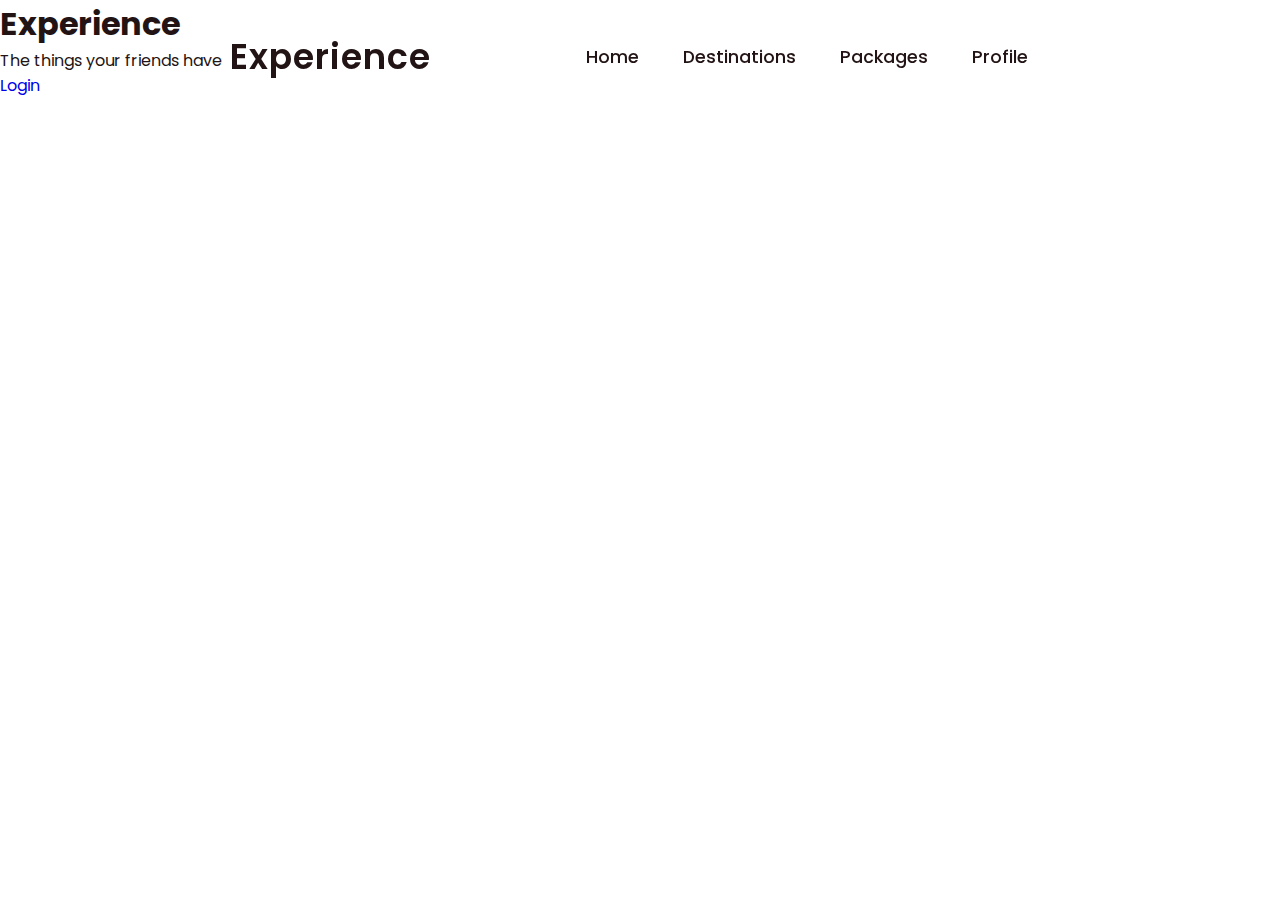
==== index.html @ 521d7d6a "Add files via upload" ====
<!DOCTYPE html>
<html lang="en" dir="ltr">
  <head>
    <meta charset="utf-8">
    <meta name="viewport" content="width=device-width, intitial-scale=1">
    <title>Experience</title>
    <link rel="stylesheet" href="css/style.css"/>

    <link rel="stylesheet"
  href="https://unpkg.com/boxicons@latest/css/boxicons.min.css">

  <link rel="preconnect" href="https://fonts.googleapis.com">
  <link rel="preconnect" href="https://fonts.gstatic.com" crossorigin>
  <link href="https://fonts.googleapis.com/css2?family=Paytone+One&family=
  Poppins:wght@100;200;300;400;500;600;700;800;900&display=swap" rel="stylesheet">

  </head>

  <body>
    <!-- header -->
    <header>
      <a href="index.html" class="logo">Experience</a>
      <div class="bx bx-menu" id="menu-icon"></div>

      <ul class="navbar">
        <li><a href="index.html">Home</a></li>
        <li><a href="destinations.html">Destinations</a></li>
        <li><a href="packages.html">Packages</a></li>
        <li><a href="profile.html">Profile</a></li>
      </ul>
    </header>

    <!--Home section-->
    <section class="home" id="home">
      <div class="home-text">
        <h1>Experience</h1>
        <p>The things your friends have</p>
        <a href="profile.html" class="home-btn">Login</a>
      </div>

    </section>


    <!-- link to js -->
    <script src="main.js"></script>

  </body>
</html>
---- css/style.css ----
* {
  padding: 0;
  margin: 0;
  box-sizing: border-box;
  font-family: 'Poppins', sans-serif;
  text-decoration: none;
  list-style: none;
  scroll-behavior:
}

:root {
  --bg-color: #fff;
  --text-color: #221314;
  --second-color: #5a7184;
  --main-color: #6e54fa;
  --big-font: 6rem;
  --h2-font: 3rem;
  --p-font: 1.1rem;
}

body {
  background:  var(--bg-color);
  color: var(--text-color);
}

header {
  position: fixed;
  top: 0;
  right: 0;
  width: 100%;
  z-index: 1000;
  display: flex;
  align-items: center;
  justify-content: space-between;
  background: transparent;
  padding: 30px 18%;
  transition: ease .40s;
}

.logo {
  font-size: 35px;
  font-weight: 600;
  letter-spacing: 1px;
  color: var(--text-color);
}

.navbar {
  display: flex;
}

.navbar a {
  color: var(--text-color);
  font-size: 1.1rem;
  font-weight: 500;
  padding: 10px 22px;
  border-radius: 4px;
  transition: ease .40s;
}

.navbar a:hover {
   background: var(--bg-color);
   color: var(--text-color);
   box-shadow: 5px 10px 30px rgb(85, 85, 85 / 20%);
   border-radius: 4px;
}

#menu-icon {
  color: var(--bg-color);
  font-size: 35px;
  z-index: 10001;
  cursor: pointer;
  display: none;
}
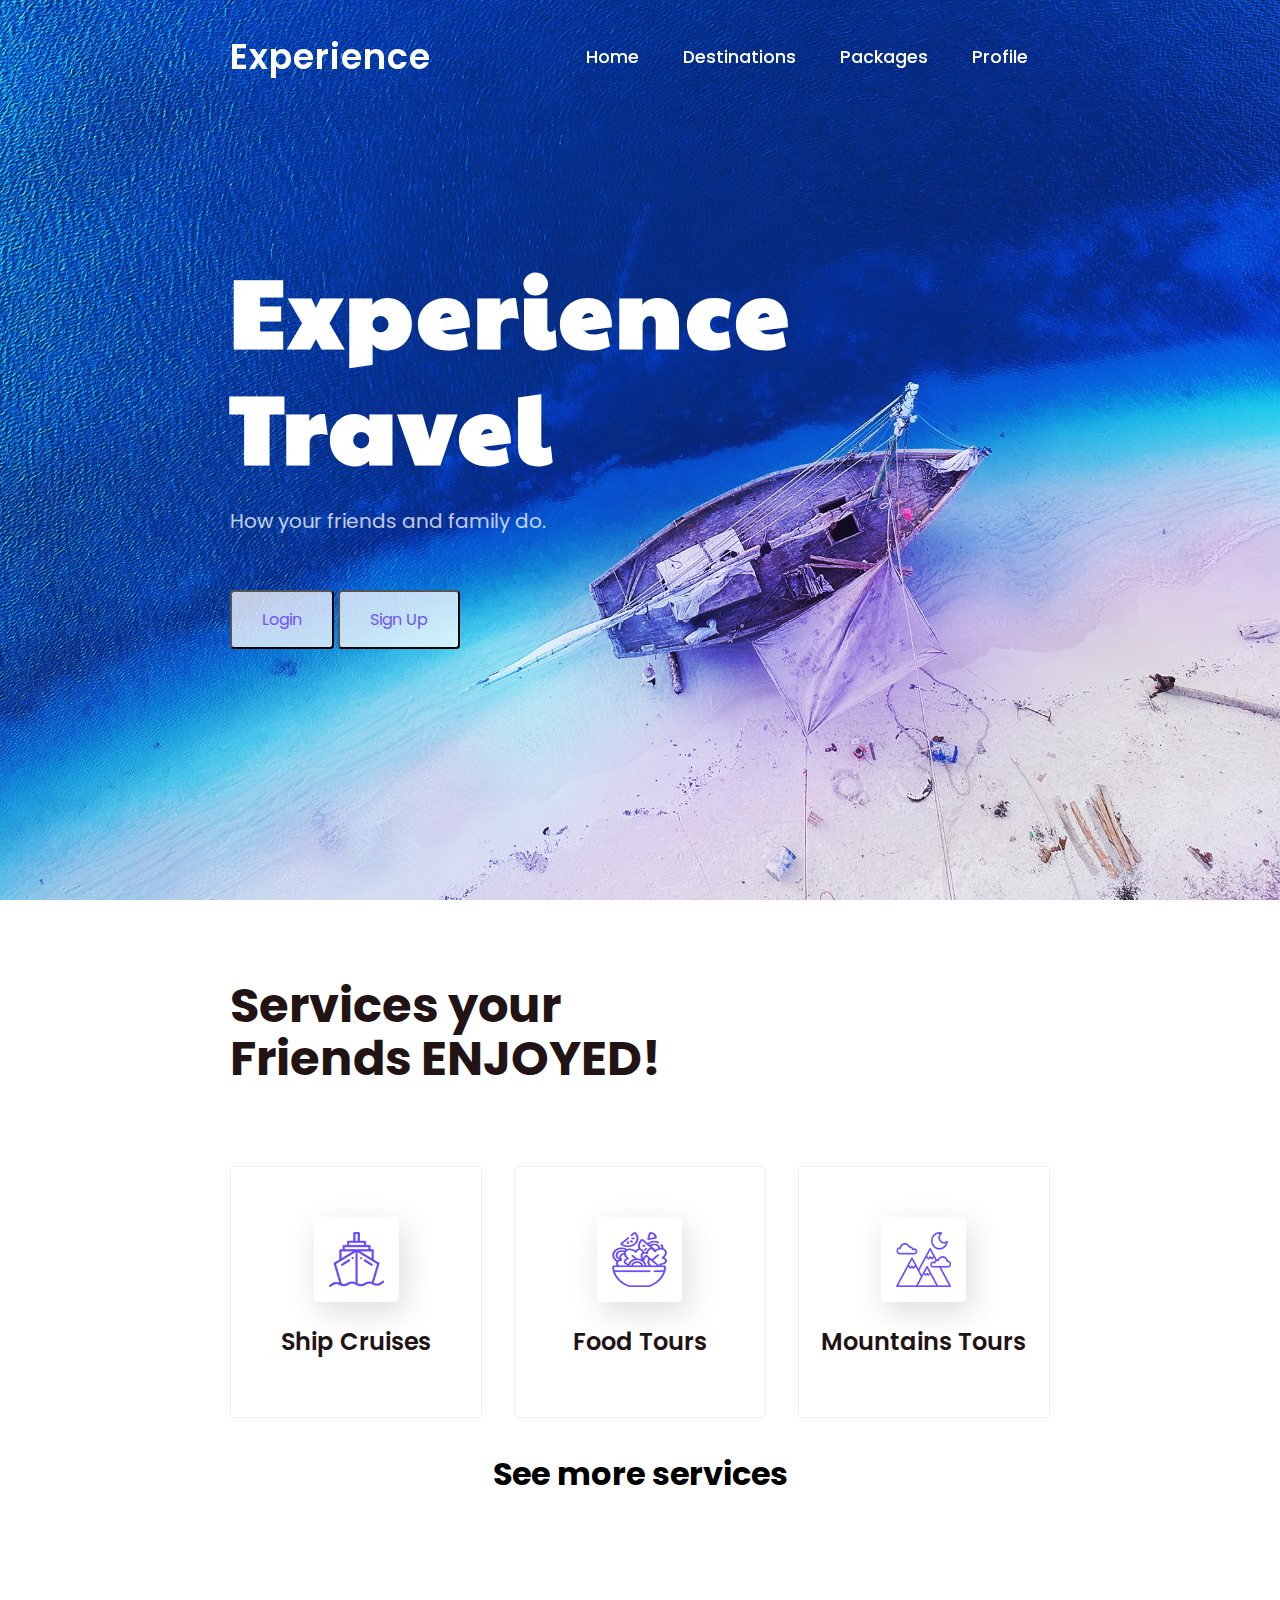
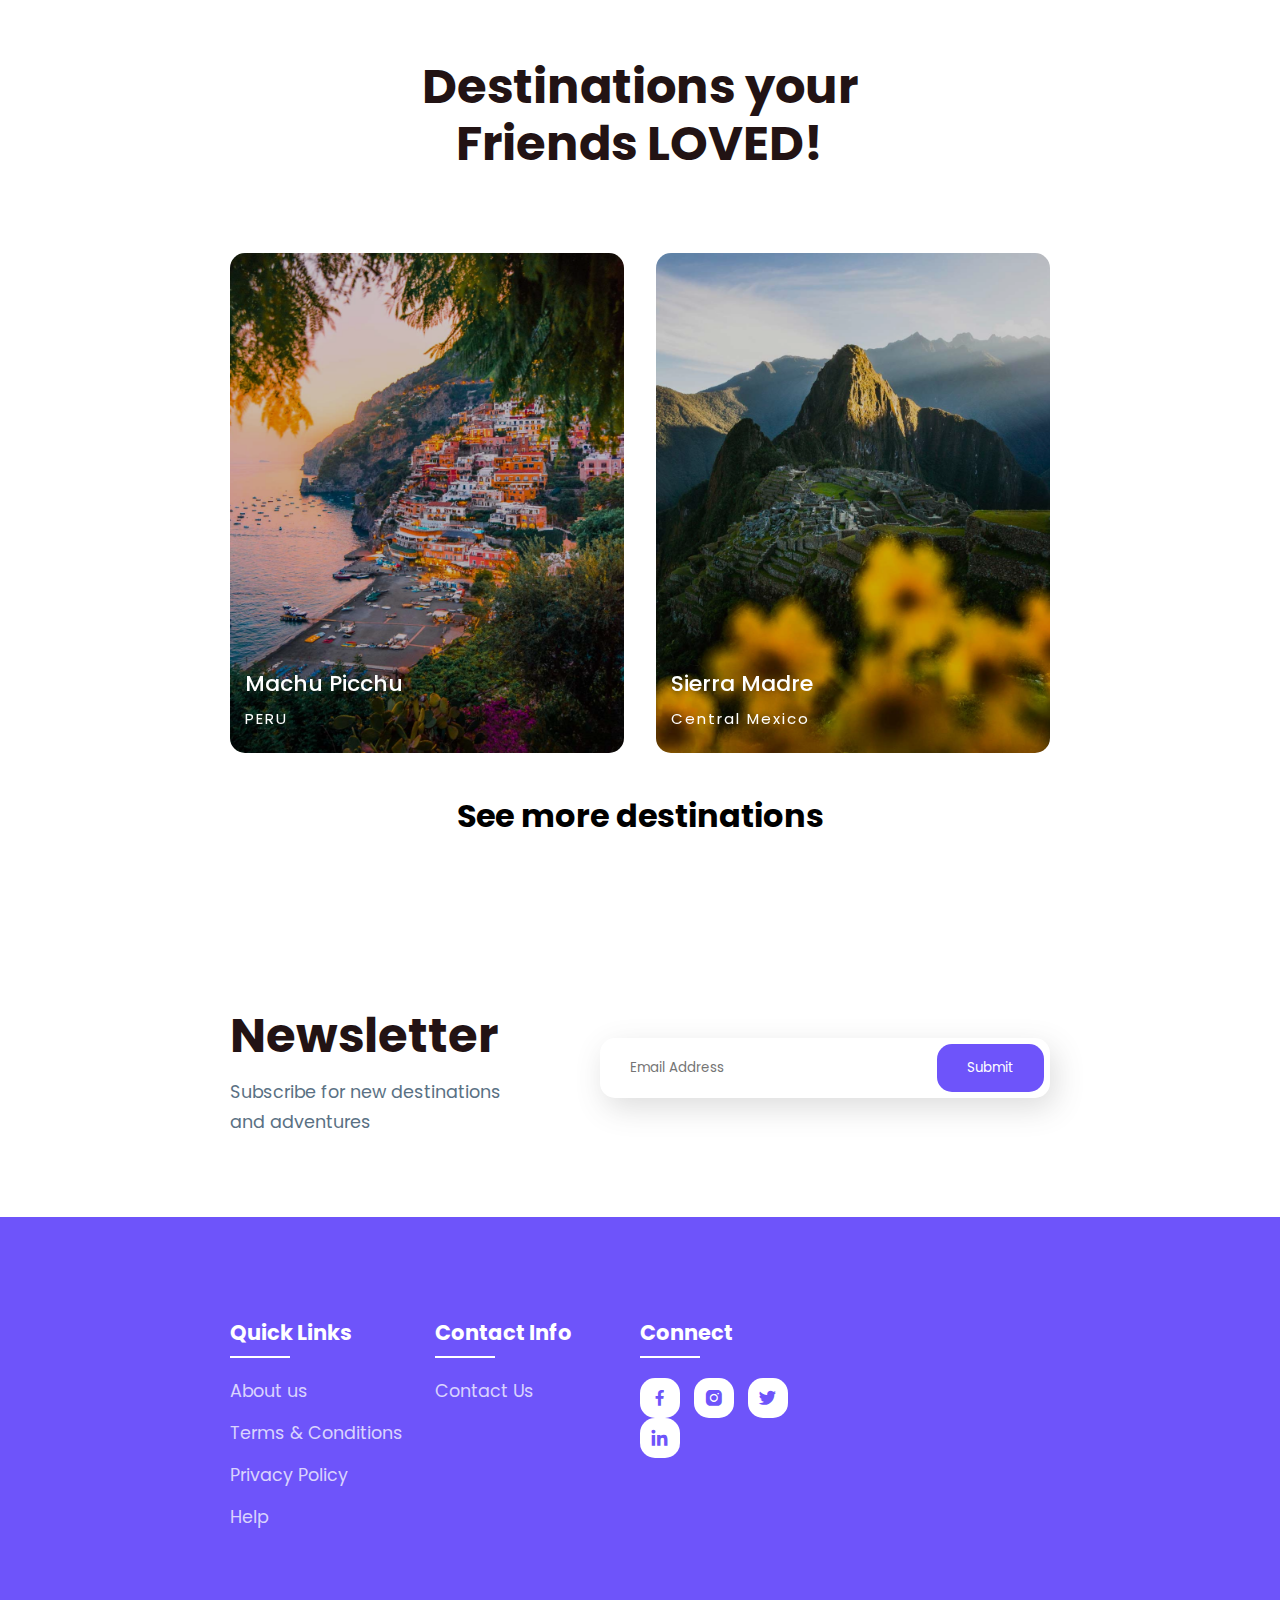
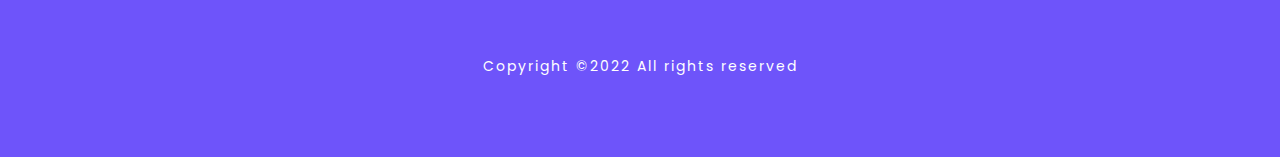
==== commit 14cc2672: "Add files via upload" ====
--- a/index.html
+++ b/index.html
@@ -11,34 +11,324 @@
 
   <link rel="preconnect" href="https://fonts.googleapis.com">
   <link rel="preconnect" href="https://fonts.gstatic.com" crossorigin>
-  <link href="https://fonts.googleapis.com/css2?family=Paytone+One&family=
-  Poppins:wght@100;200;300;400;500;600;700;800;900&display=swap" rel="stylesheet">
+  <link href="https://fonts.googleapis.com/css2?family=Paytone+One&family=Poppins:wght@100;200;300;400;500;600;700;800;900&display=swap" rel="stylesheet">
+
 
   </head>
 
   <body>
     <!-- header -->
     <header>
-      <a href="index.html" class="logo">Experience</a>
+
+      <a href="#" class="logo">Experience</a>
       <div class="bx bx-menu" id="menu-icon"></div>
 
       <ul class="navbar">
-        <li><a href="index.html">Home</a></li>
+        <li><a href="#">Home</a></li>
         <li><a href="destinations.html">Destinations</a></li>
         <li><a href="packages.html">Packages</a></li>
         <li><a href="profile.html">Profile</a></li>
+        <!-- <li>
+          <form action="/action_page.php">
+            <input type="text" placeholder="Search.." name="search">
+          </form>
+        </li> -->
       </ul>
     </header>
 
     <!--Home section-->
     <section class="home" id="home">
       <div class="home-text">
-        <h1>Experience</h1>
-        <p>The things your friends have</p>
-        <a href="profile.html" class="home-btn">Login</a>
-      </div>
+        <h1>Experience <br> Travel</h1>
+        <p>How your friends and family do.</p>
+        <button onclick="document.getElementById('id01').style.display='block'" style="width:auto;">Login</button>
+        <button onclick="document.getElementById('id02').style.display='block'" style="width:auto;">Sign Up</button>
+       </div>
 
     </section>
+
+    <!--Login section-->
+    <div id="id01" class="modal">
+
+      <form class="modal-content animate" action="/action_page.php" method="post">
+        <div class="imgcontainer">
+          <span onclick="document.getElementById('id01').style.display='none'" class="close" title="Close Modal">&times;</span>
+          <img src="img/img_avatar2.jpeg" alt="Avatar" class="avatar">
+        </div>
+
+        <div class="container">
+          <label for="uname"><b>Username</b></label>
+          <input type="text" placeholder="Enter Username" name="uname" required>
+
+          <label for="psw"><b>Password</b></label>
+          <input type="password" placeholder="Enter Password" name="psw" required>
+
+          <button type="submit">Login</button>
+          <label>
+            <input type="checkbox" checked="checked" name="remember"> Remember me
+          </label>
+        </div>
+
+        <div class="container" style="background-color:#f1f1f1">
+          <button type="button" onclick="document.getElementById('id01').style.display='none'" class="cancelbtn">Cancel</button>
+          <span class="psw">Forgot <a href="#">password?</a></span>
+        </div>
+      </form>
+    </div>
+
+    <!--Signup section-->
+
+
+    <div id="id02" class="modal2">
+      <span onclick="document.getElementById('id02').style.display='none'" class="close" title="Close Modal">&times;</span>
+      <form class="modal-content" action="/action_page.php">
+        <div class="container">
+          <h1>Sign Up</h1>
+          <p>Please fill in this form to create an account.</p>
+          <hr>
+          <label for="email"><b>Email</b></label>
+          <input type="text" placeholder="Enter Email" name="email" required>
+
+          <label for="psw"><b>Password</b></label>
+          <input type="password" placeholder="Enter Password" name="psw" required>
+
+          <label for="psw-repeat"><b>Repeat Password</b></label>
+          <input type="password" placeholder="Repeat Password" name="psw-repeat" required>
+
+          <label>
+            <input type="checkbox" checked="checked" name="remember" style="margin-bottom:15px"> Remember me
+          </label>
+
+          <p>By creating an account you agree to our <a href="#" style="color:dodgerblue">Terms & Privacy</a>.</p>
+
+          <div class="clearfix">
+            <button type="button" onclick="document.getElementById('id02').style.display='none'" class="cancelbtn">Cancel</button>
+            <button type="submit" class="signupbtn">Sign Up</button>
+          </div>
+        </div>
+      </form>
+    </div>
+
+
+    <!--container--->
+	<section class="container">
+		<div class="text">
+			<h2>Services your<br> Friends ENJOYED!</h2>
+		</div>
+
+		<div class="row-items">
+			<div class="container-box">
+				<div class="container-img">
+					<img src="img/trip1.png">
+				</div>
+				<h4>Ship Cruises</h4>
+			</div>
+
+			<div class="container-box">
+				<div class="container-img">
+					<img src="img/trip2.png">
+				</div>
+				<h4>Food Tours</h4>
+			</div>
+
+			<!-- <div class="container-box">
+				<div class="container-img">
+					<img src="img/trip3.png">
+				</div>
+				<h4>Summer Rest</h4>
+			</div> -->
+
+
+			<div class="container-box">
+				<div class="container-img">
+					<img src="img/trip4.png">
+				</div>
+				<h4>Mountains Tours</h4>
+			</div>
+
+		</div>
+
+    <div class="more">
+      <a href="services.html">See more services</a>
+    </div>
+
+	</section>
+
+	<!--Package section--->
+	<!-- <section class="package" id="package">
+		<div class="title">
+			<h2>Our Upcoming <br> Tour Package</h2>
+		</div>
+
+		<div class="package-content">
+			<div class="box">
+				<div class="thum">
+					<img src="img/img1.png">
+					<h3>$499</h3>
+				</div>
+
+				<div class="dest-content">
+					<div class="location">
+						<h4>London</h4>
+						<p>4h - 5h</p>
+					</div>
+					<div class="stars">
+						<a href="#"><i class='bx bxs-star'></i></a>
+						<a href="#"><i class='bx bxs-star'></i></a>
+						<a href="#"><i class='bx bxs-star'></i></a>
+						<a href="#"><i class='bx bxs-star'></i></a>
+						<a href="#"><i class='bx bxs-star'></i></a>
+					</div>
+				</div>
+			</div>
+
+			<div class="box">
+				<div class="thum">
+					<img src="img/img2.png">
+					<h3>$499</h3>
+				</div>
+
+				<div class="dest-content">
+					<div class="location">
+						<h4>New York</h4>
+						<p>4h - 5h</p>
+					</div>
+					<div class="stars">
+						<a href="#"><i class='bx bxs-star'></i></a>
+						<a href="#"><i class='bx bxs-star'></i></a>
+						<a href="#"><i class='bx bxs-star'></i></a>
+						<a href="#"><i class='bx bxs-star'></i></a>
+						<a href="#"><i class='bx bxs-star'></i></a>
+					</div>
+				</div>
+			</div>
+
+			<div class="box">
+				<div class="thum">
+					<img src="img/img3.png">
+					<h3>$499</h3>
+				</div>
+
+				<div class="dest-content">
+					<div class="location">
+						<h4>Dubai</h4>
+						<p>4h - 5h</p>
+					</div>
+					<div class="stars">
+						<a href="#"><i class='bx bxs-star'></i></a>
+						<a href="#"><i class='bx bxs-star'></i></a>
+						<a href="#"><i class='bx bxs-star'></i></a>
+						<a href="#"><i class='bx bxs-star'></i></a>
+						<a href="#"><i class='bx bxs-star'></i></a>
+					</div>
+				</div>
+			</div>
+
+		</div>
+	</section> -->
+
+	<!--destination section--->
+	<section class="destination" id="destination">
+		<div class="title">
+			<h2>Destinations your <br> Friends LOVED!</h2>
+		</div>
+
+		<div class="destination-content">
+			<div class="col-content">
+				<img src="img/img-1.jpg">
+				<h5>Machu Picchu</h5>
+				<p>PERU</p>
+			</div>
+
+			<div class="col-content">
+				<img src="img/img-2.jpg">
+				<h5>Sierra Madre</h5>
+				<p>Central Mexico</p>
+			</div>
+
+			<!-- <div class="col-content">
+				<img src="img/img-3.jpg">
+				<h5>Machu Picchu</h5>
+				<p>PERU</p>
+			</div>
+
+			<div class="col-content">
+				<img src="img/img-4.jpg">
+				<h5>Machu Picchu</h5>
+				<p>PERU</p>
+			</div>
+
+			<div class="col-content">
+				<img src="img/img-5.jpg">
+				<h5>Machu Picchu</h5>
+				<p>PERU</p>
+			</div>
+
+			<div class="col-content">
+				<img src="img/img-6.jpg">
+				<h5>Machu Picchu</h5>
+				<p>PERU</p>
+			</div> -->
+
+		</div>
+
+    <div class="more">
+      <a href="destinations.html">See more destinations</a>
+    </div>
+	</section>
+
+	<!--Newsletter--->
+	<section class="newsletter">
+		<div class="news-text">
+			<h2>Newsletter</h2>
+			<p>Subscribe for new destinations <br> and adventures</p>
+		</div>
+
+		<div class="send">
+			<form>
+				<input type="email" placeholder="Email Address" required>
+				<input type="submit" value="Submit">
+			</form>
+		</div>
+	</section>
+
+	<!--footer--->
+	<section id="contact">
+		<div class="footer">
+			<div class="main">
+				<div class="list">
+					<h4>Quick Links</h4>
+					<ul>
+						<li><a href="about.html">About us</a></li>
+						<li><a href="#">Terms & Conditions</a></li>
+						<li><a href="#">Privacy Policy</a></li>
+						<li><a href="#">Help</a></li>
+					</ul>
+				</div>
+
+				<div class="list">
+					<h4>Contact Info</h4>
+					<ul>
+						<li><a href="contact.html">Contact Us</a></li>
+					</ul>
+				</div>
+
+				<div class="list">
+					<h4>Connect</h4>
+					<div class="social">
+						<a href="#"><i class='bx bxl-facebook' ></i></a>
+						<a href="#"><i class='bx bxl-instagram-alt' ></i></a>
+						<a href="#"><i class='bx bxl-twitter' ></i></a>
+						<a href="#"><i class='bx bxl-linkedin' ></i></a>
+					</div>
+				</div>
+			</div>
+		</div>
+
+		<div class="end-text">
+			<p>Copyright ©2022 All rights reserved</p>
+		</div>
+	</section>
 
 
     <!-- link to js -->
--- a/css/style.css
+++ b/css/style.css
@@ -1,73 +1,712 @@
-* {
-  padding: 0;
-  margin: 0;
+*{
+	padding: 0;
+	margin: 0;
+	box-sizing: border-box;
+	font-family: 'Poppins', sans-serif;
+	text-decoration: none;
+	list-style: none;
+	scroll-behavior: smooth;
+}
+:root{
+	--bg-color: #fff;
+	--text-color: #221314;
+	--second-color: #5a7184;
+	--main-color: #6e54fa;
+	--big-font: 6rem;
+	--h2-font: 3rem;
+	--p-font: 1.1rem;
+}
+body{
+	background: var(--bg-color);
+	color: var(--text-color);
+}
+
+header{
+	position: fixed;
+	top: 0;
+	right: 0;
+	width: 100%;
+	z-index: 1000;
+	display: flex;
+	align-items: center;
+	justify-content: space-between;
+	background: transparent;
+	padding: 30px 18%;
+	transition: ease .40s;
+}
+.logo{
+	font-size: 35px;
+	font-weight: 600;
+	letter-spacing: 1px;
+	color: var(--bg-color);
+}
+.navbar{
+	display: flex;
+}
+.navbar a{
+	color: var(--bg-color);
+	font-size: var(--p-font);
+	font-weight: 500;
+	padding: 10px 22px;
+	border-radius: 4px;
+	transition: ease .40s;
+}
+.navbar a:hover{
+	background: var(--bg-color);
+	color: var(--text-color);
+	box-shadow: 5px 10px 30px rgb(85 85 85 / 20%);
+	border-radius: 4px;
+}
+#menu-icon{
+	color: var(--bg-color);
+	font-size: 35px;
+	z-index: 10001;
+	cursor: pointer;
+	display: none;
+}
+
+button {
+ display: inline-block;
+ font-size: 16px;
+ padding: 15px 30px;
+ background: #ffffffbf;
+ color: var(--main-color);
+ border-radius: 4px;
+ transition: ease .40s;
+}
+button:hover{
+ background: var(--bg-color);
+ transform: scale(1.1);
+}
+
+header.sticky{
+	background: var(--bg-color);
+	padding: 10px 18%;
+	box-shadow: rgba(33,35,38, 0.1) 0px 10px 10px -10px;
+}
+.sticky .logo{
+	color: var(--text-color);
+}
+.sticky .navbar a{
+	color: var(--text-color);
+}
+
+/* .navbar .search-container {
+  float: right;
+}
+
+.navbar input[type=text] {
+  padding: 6px;
+  margin-top: 8px;
+  font-size: 17px;
+  border: none;
+}
+
+@media screen and (max-width: 600px) {
+  .topnav .search-container {
+    float: none;
+  }
+
+  .navbar input[type=text] {
+    border: 1px solid #ccc;
+  }
+} */
+
+/* -------------------- END OF HEADER --------------------- */
+
+input[type=text], input[type=password] {
+  width: 100%;
+  padding: 12px 20px;
+  margin: 8px 0;
+  display: inline-block;
+  border: 1px solid #ccc;
   box-sizing: border-box;
-  font-family: 'Poppins', sans-serif;
-  text-decoration: none;
-  list-style: none;
-  scroll-behavior:
-}
-
-:root {
-  --bg-color: #fff;
-  --text-color: #221314;
-  --second-color: #5a7184;
-  --main-color: #6e54fa;
-  --big-font: 6rem;
-  --h2-font: 3rem;
-  --p-font: 1.1rem;
-}
-
-body {
-  background:  var(--bg-color);
-  color: var(--text-color);
-}
-
-header {
-  position: fixed;
+}
+
+/* Extra styles for the cancel button */
+.cancelbtn {
+  width: auto;
+  padding: 10px 18px;
+  background-color: #f44336;
+}
+
+/* Center the image and position the close button */
+.imgcontainer {
+  text-align: center;
+  margin: 24px 0 12px 0;
+  position: relative;
+}
+
+img.avatar {
+  width: 25%;
+  border-radius: 50%;
+}
+
+.modal .container {
+  padding: 16px;
+}
+
+span.psw {
+  float: right;
+  padding-top: 16px;
+}
+
+/* The Modal (background) */
+.modal {
+  display: none; /* Hidden by default */
+  position: fixed; /* Stay in place */
+  z-index: 1000002; /* Sit on top */
+  left: 0;
   top: 0;
-  right: 0;
+  width: 100%; /* Full width */
+  height: 100%; /* Full height */
+  overflow: auto; /* Enable scroll if needed */
+  background-color: rgb(0,0,0); /* Fallback color */
+  background-color: rgba(0,0,0,0.4); /* Black w/ opacity */
+  padding-top: 60px;
+}
+
+/* Modal Content/Box */
+.modal-content {
+  background-color: #fefefe;
+  margin: 5% auto 15% auto; /* 5% from the top, 15% from the bottom and centered */
+  border: 1px solid #888;
+  width: 80%; /* Could be more or less, depending on screen size */
+}
+
+/* The Close Button (x) */
+.close {
+  position: absolute;
+  right: 25px;
+  top: 0;
+  color: #000;
+  font-size: 35px;
+  font-weight: bold;
+}
+
+.close:hover,
+.close:focus {
+  color: red;
+  cursor: pointer;
+}
+
+/* Add Zoom Animation */
+.animate {
+  -webkit-animation: animatezoom 0.6s;
+  animation: animatezoom 0.6s
+}
+
+@-webkit-keyframes animatezoom {
+  from {-webkit-transform: scale(0)}
+  to {-webkit-transform: scale(1)}
+}
+
+@keyframes animatezoom {
+  from {transform: scale(0)}
+  to {transform: scale(1)}
+}
+
+/* Change styles for span and cancel button on extra small screens */
+@media screen and (max-width: 300px) {
+  span.psw {
+     display: block;
+     float: none;
+  }
+  .cancelbtn {
+     width: 100%;
+  }
+}
+
+/* -------------------- END OF LOGIN --------------------- */
+
+/* Full-width input fields */
+.modal2 input[type=text], input[type=password] {
   width: 100%;
-  z-index: 1000;
-  display: flex;
-  align-items: center;
-  justify-content: space-between;
-  background: transparent;
-  padding: 30px 18%;
+  padding: 15px;
+  margin: 5px 0 22px 0;
+  display: inline-block;
+  border: none;
+  background: #f1f1f1;
+}
+
+/* Add a background color when the inputs get focus */
+.modal2 input[type=text]:focus, input[type=password]:focus {
+  background-color: #ddd;
+  outline: none;
+}
+
+
+/* Extra styles for the cancel button */
+.modal2 .cancelbtn {
+  padding: 14px 20px;
+  background-color: #f44336;
+}
+
+/* Float cancel and signup buttons and add an equal width */
+.modal2 .cancelbtn, .signupbtn {
+  float: left;
+  width: 50%;
+}
+
+/* Add padding to container elements */
+.modal2 .container {
+  padding: 16px;
+}
+
+/* The Modal (background) */
+.modal2 {
+  display: none; /* Hidden by default */
+  position: fixed; /* Stay in place */
+  z-index: 1000002; /* Sit on top */
+  left: 0;
+  top: 0;
+  width: 100%; /* Full width */
+  height: 100%; /* Full height */
+  overflow: auto; /* Enable scroll if needed */
+  background-color: #474e5d;
+  padding-top: 50px;
+}
+
+/* Modal Content/Box */
+.modal2 .modal-content {
+  background-color: #fefefe;
+  margin: 5% auto 15% auto; /* 5% from the top, 15% from the bottom and centered */
+  border: 1px solid #888;
+  width: 80%; /* Could be more or less, depending on screen size */
+}
+
+/* Style the horizontal ruler */
+.modal2 hr {
+  border: 1px solid #f1f1f1;
+  margin-bottom: 25px;
+}
+
+/* The Close Button (x) */
+.modal2 .close {
+  position: absolute;
+  right: 35px;
+  top: 15px;
+  font-size: 40px;
+  font-weight: bold;
+  color: #f1f1f1;
+}
+
+.modal2 .close:hover,
+.modal2 .close:focus {
+  color: #f44336;
+  cursor: pointer;
+}
+
+/* Clear floats */
+.modal2 .clearfix::after {
+  content: "";
+  clear: both;
+  display: table;
+}
+
+/* Change styles for cancel button and signup button on extra small screens */
+@media screen and (max-width: 300px) {
+  .modal2 .cancelbtn, .signupbtn {
+     width: 100%;
+  }
+}
+
+/* -------------------- END OF SIGNUP --------------------- */
+
+
+section{
+	padding: 80px 18%;
+}
+
+.home{
+	position: relative;
+	width: 100%;
+	height: 100vh;
+	background: url(../img/background.jpg);
+	background-size: cover;
+	background-position: center;
+	display: grid;
+	grid-template-columns: repeat(1, 1fr);
+	align-items: center;
+}
+.home-text h1{
+	font-size: var(--big-font);
+	line-height: 1.2;
+	color: var(--bg-color);
+	font-family: 'Paytone One', sans-serif;
+	letter-spacing: 4px;
+	margin-bottom: 20px;
+}
+.home-text p{
+	color: #ffffffbf;
+	font-size: 20px;
+	font-weight: 400;
+	line-height: 38px;
+	margin-bottom: 50px;
+}
+
+/* -------------------- END OF HOME SECTION --------------------- */
+
+
+.text h2{
+	font-size: var(--h2-font);
+	line-height: 1.1;
+}
+
+.row-items{
+	display: grid;
+	grid-template-columns: repeat(auto-fit, minmax(250px, auto));
+	grid-gap: 2rem;
+	align-items: center;
+	text-align: center;
+	margin-top: 5rem;
+}
+.container-box{
+	background: var(--bg-color);
+	border: 1px solid #f0eded;
+	padding: 50px 10px;
+	border-radius: 4px;
+	transition: all 1s ease 0s;
+	cursor: pointer;
+}
+.container-img img{
+	height: 85px;
+	width: 85px;
+	padding: 15px;
+	background: var(--bg-color);
+	box-shadow: 5px 10px 30px rgb(85 85 85 / 20%);
+	border-radius: 4px;
+	margin-bottom: 15px;
+	cursor: pointer;
+}
+.container-box h4{
+	font-size: 24px;
+	font-weight: 600;
+	margin-bottom: 8px;
+}
+.container-box p{
+	font-size: 15px;
+	color: var(--second-color);
+}
+.container-box:hover{
+	box-shadow: 5px 30px 56.1276px rgb(55 55 55 / 12%);
+	border: 1px solid transparent;
+	transform: translateY(-3px);
+}
+
+.more a {
+  margin-top: 2rem;
+  text-align:center;
+  display:block;
+  color: black;
+  font-size: 2rem;
+  font-weight: bold;
+}
+
+.more a:hover {
+  color: var(--main-color);
   transition: ease .40s;
 }
 
-.logo {
-  font-size: 35px;
-  font-weight: 600;
-  letter-spacing: 1px;
-  color: var(--text-color);
-}
-
-.navbar {
-  display: flex;
-}
-
-.navbar a {
-  color: var(--text-color);
-  font-size: 1.1rem;
-  font-weight: 500;
-  padding: 10px 22px;
-  border-radius: 4px;
-  transition: ease .40s;
-}
-
-.navbar a:hover {
-   background: var(--bg-color);
-   color: var(--text-color);
-   box-shadow: 5px 10px 30px rgb(85, 85, 85 / 20%);
-   border-radius: 4px;
-}
-
-#menu-icon {
-  color: var(--bg-color);
-  font-size: 35px;
-  z-index: 10001;
-  cursor: pointer;
-  display: none;
-}
+/* -------------------- END OF SERVICES SECTION --------------------- */
+
+
+.title{
+	text-align: center;
+}
+.title h2{
+	font-size: var(--h2-font);
+	line-height: 1.2;
+}
+.package-content{
+	display: grid;
+	grid-template-columns: repeat(auto-fit, minmax(200px, auto));
+	grid-gap: 2rem;
+	align-items: center;
+	margin-top: 5rem;
+}
+.thum{
+	position: relative;
+	transition: all .3s cubic-bezier(.445,.05,.55,.95);
+	will-change: filter;
+	cursor: pointer;
+}
+.thum img{
+	width: 100%;
+	height: auto;
+}
+.thum h3{
+	position: absolute;
+	font-size: 30px;
+	font-weight: 600;
+	text-align: right;
+	color: var(--bg-color);
+	top: 36px;
+	right: 40px;
+}
+.dest-content{
+	display: flex;
+	flex-wrap: wrap;
+	align-items: center;
+	justify-content: space-between;
+	padding-top: 24px;
+}
+.stars i{
+	color: var(--main-color);
+	font-size: 20px;
+}
+.location h4{
+	font-size: 24px;
+	font-weight: 600;
+	margin-bottom: 8px;
+}
+.location p{
+	font-size: 15px;
+	color: var(--second-color);
+}
+.thum:hover{
+	filter: brightness(100%) hue-rotate(45deg);
+	transform: scale(1.04);
+}
+
+/* -------------------- END OF PACKAGE SECTION --------------------- */
+
+
+.destination-content{
+	display: grid;
+	grid-template-columns: repeat(auto-fit, minmax(340px, auto));
+	grid-gap: 2rem;
+	align-items: center;
+	margin-top: 5rem;
+}
+.col-content{
+	position: relative;
+}
+.col-content img{
+	width: 100%;
+	height: 500px;
+	object-fit: cover;
+	border-radius: 15px;
+	filter: brightness(80%);
+	transition: all .3s cubic-bezier(.495,.05,.55,.95);
+	will-change: filter;
+}
+.col-content h5{
+	position: absolute;
+	font-size: 22px;
+	font-weight: 500;
+	color: var(--bg-color);
+	left: 15px;
+	bottom: 60px;
+}
+.col-content p{
+	position: absolute;
+	font-size: 15px;
+	color: var(--bg-color);
+	left: 15px;
+	bottom: 30px;
+	letter-spacing: 2px;
+}
+.col-content img:hover{
+	filter: brightness(100%);
+	transform: scale(1.04);
+	cursor: pointer;
+}
+
+/* -------------------- END OF DESTINATION SECTION --------------------- */
+
+
+.newsletter{
+	display: flex;
+	flex-wrap: wrap;
+	align-items: center;
+	justify-content: space-between;
+	grid-gap: 3rem;
+}
+.news-text h2{
+	font-size: var(--h2-font);
+	margin-bottom: 5px;
+}
+.news-text p{
+	font-size: var(--p-font);
+	color: var(--second-color);
+	line-height: 30px;
+}
+.newsletter form{
+	max-width: 100%;
+	width: 450px;
+	position: relative;
+}
+.newsletter form input:first-child{
+	display: inline-block;
+	width: 100%;
+	padding: 20px 150px 20px 30px;
+	box-shadow: 5px 10px 30px rgb(85 85 85 / 20%);
+	outline: none;
+	border: none;
+	border-radius: 15px;
+}
+.newsletter form input:last-child{
+	display: inline-block;
+	position: absolute;
+	outline: none;
+	border: none;
+	padding: 14px 30px;
+	border-radius: 15px;
+	background: var(--main-color);
+	color: var(--bg-color);
+	top: 6px;
+	right: 6px;
+	cursor: pointer;
+}
+
+#contact{
+	background: var(--main-color);
+}
+.main{
+	display: flex;
+	flex-wrap: wrap;
+}
+.footer{
+	padding: 20px 0;
+}
+.list{
+	width: 25%;
+}
+.list h4{
+	font-size: 21px;
+	color: var(--bg-color);
+	margin-bottom: 30px;
+	position: relative;
+}
+.list h4::before{
+	content: "";
+	position: absolute;
+	height: 2px;
+	width: 60px;
+	left: 0;
+	bottom: -10px;
+	background: var(--bg-color);
+}
+.list ul li:not(last-child) {
+	margin-bottom: 16px;
+}
+.list ul li a{
+	color: #ffffffbf;
+	font-size: var(--p-font);
+	display: block;
+	transition: .3s;
+}
+.list ul li a:hover{
+	color: var(--bg-color);
+	transform: translateX(14px);
+}
+.list .social a{
+	height: 40px;
+	width: 40px;
+	background: var(--bg-color);
+	color: var(--main-color);
+	display: inline-flex;
+	align-items: center;
+	justify-content: center;
+	font-size: 21px;
+	border-radius: 15px;
+	transition: .3s;
+	margin-right: 10px;
+}
+.list .social a:hover{
+	transform: scale(1.1);
+}
+.end-text{
+	text-align: center;
+	padding-top: 90px;
+}
+.end-text p{
+	color: var(--bg-color);
+	font-size: 14px;
+	letter-spacing: 2px;
+}
+
+/* @media (max-width: 1400px){
+	header{
+		padding: 17px 3%;
+		transition: .2s;
+	}
+	header.sticky{
+		padding: 10px 3%;
+		transition: .2s;
+	}
+	section{
+		padding: 80px 3%;
+		transition: .2s;
+	}
+	:root{
+		--big-font: 4.5rem;
+	  --h2-font: 2.3rem;
+	  --p-font: 1rem;
+	  transition: .2s;
+	}
+}
+
+@media (max-width: 1040px){
+	#menu-icon{
+		display: block;
+	}
+	.stick #menu-icon{
+		color: var(--text-color);
+	}
+	.home{
+		height: 88vh;
+	}
+	.navbar{
+		position: absolute;
+		top: 0;
+		right: -100%;
+		width: 270px;
+		height: 120vh;
+		background: #1067cc;
+		display: flex;
+		flex-direction: column;
+		align-items: center;
+		padding: 150px 30px;
+		transition: 0.5s all;
+	}
+	.navbar a{
+		display: block;
+		margin: 1.2rem 0;
+	}
+	.sticky .navbar a{
+		color: var(--bg-color);
+	}
+	.navbar a:hover{
+		color: var(--text-color);
+	}
+	.open{
+		right: 0;
+	}
+	.list{
+		width: 50%;
+		margin-bottom: 12px;
+	}
+}
+
+@media (max-width: 575px){
+	.list{
+		width: 100%;
+	}
+	.newsletter form{
+		width: 350px;
+	}
+	:root{
+		--big-font: 3.8rem;
+	  --h2-font: 1.8rem;
+	  transition: .2s;
+	}
+	.text{
+		text-align: center;
+	}
+	.home{
+		height: 85vh;
+		transition: .2s;
+	}
+} */
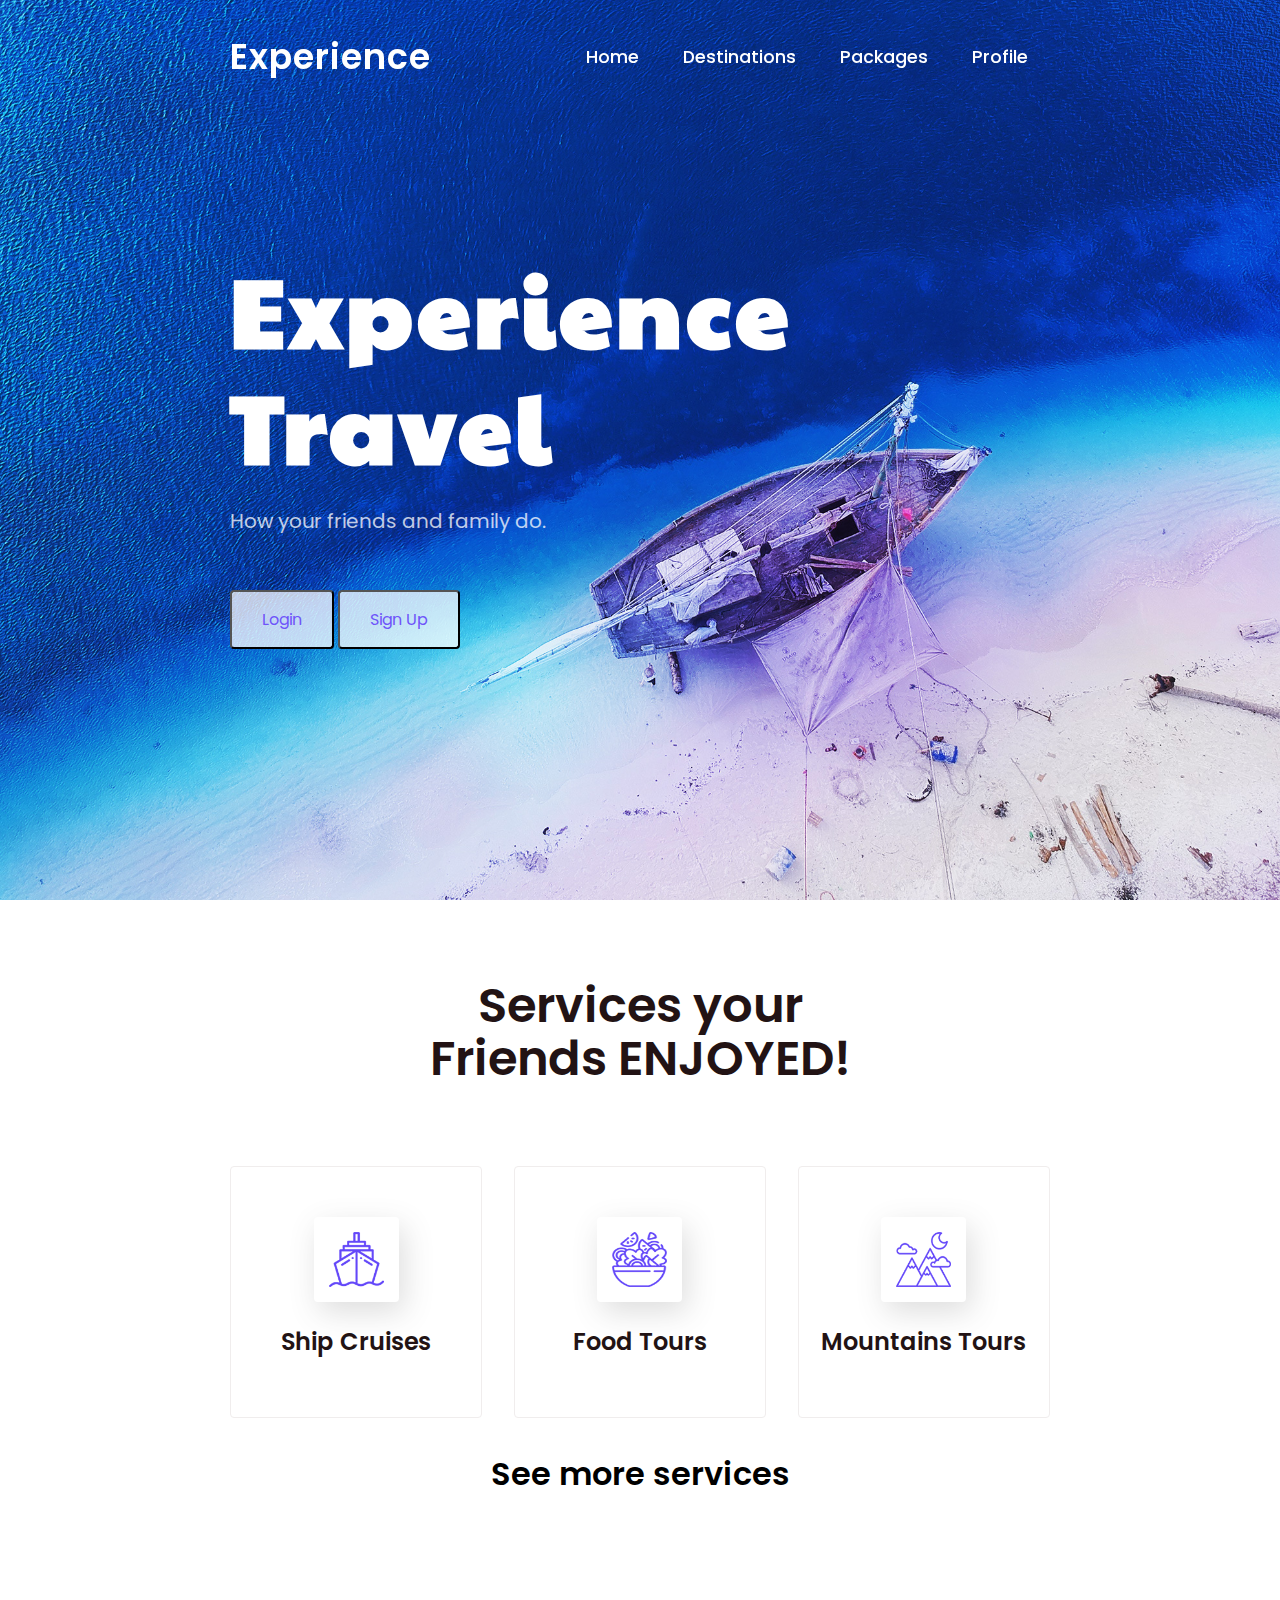
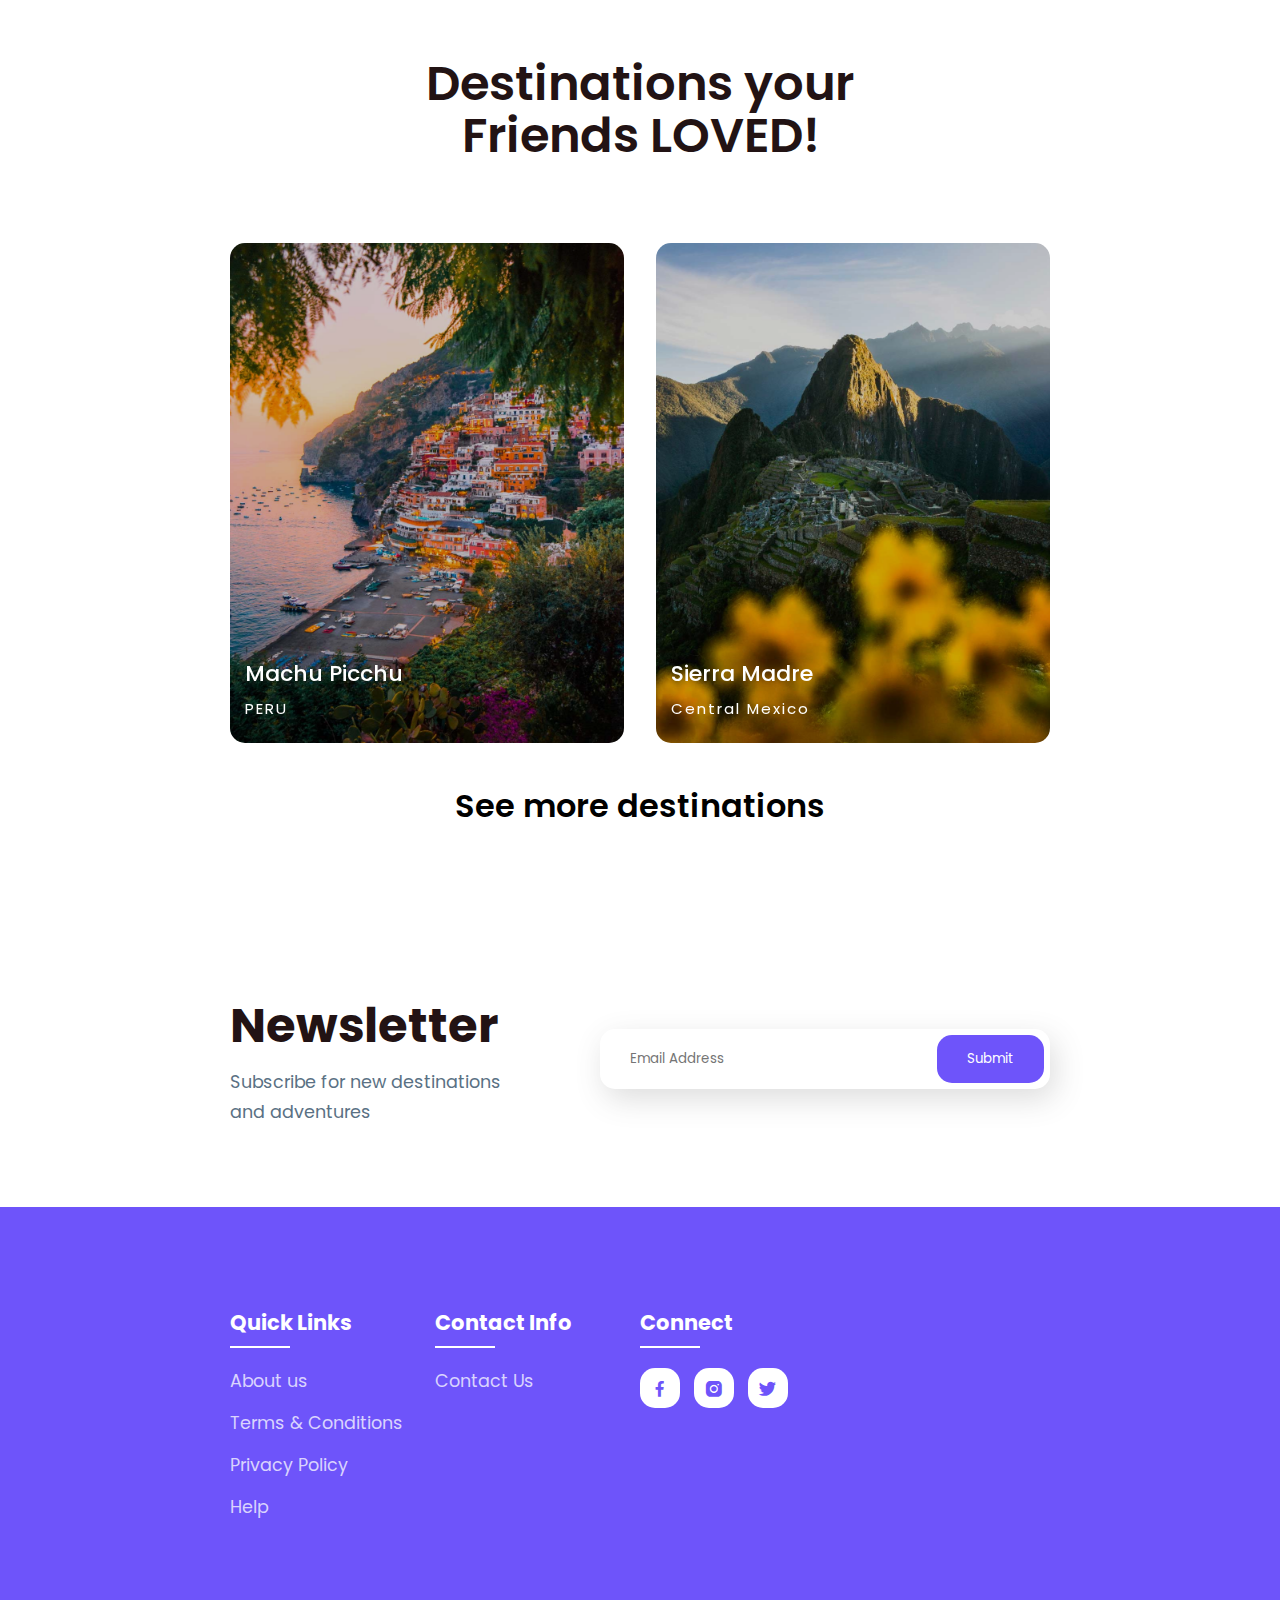
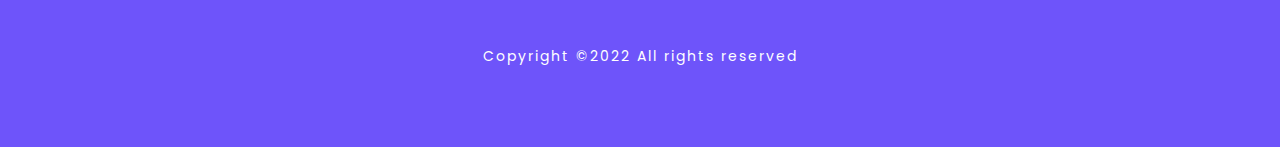
==== commit c331a3dd: "Add files via upload" ====
--- a/index.html
+++ b/index.html
@@ -2,7 +2,8 @@
 <html lang="en" dir="ltr">
   <head>
     <meta charset="utf-8">
-    <meta name="viewport" content="width=device-width, intitial-scale=1">
+    <meta http-equiv="X-UA-Compatible" content="IE=edge" />
+    <meta name="viewport" content="width=device-width, initial-scale=1.0" />
     <title>Experience</title>
     <link rel="stylesheet" href="css/style.css"/>
 
@@ -47,6 +48,18 @@
 
     </section>
 
+
+      <div class="popup">
+          <button id="close">&times</button>
+          <h2>THE EXPERIENCE APP HAS LAUNCHED</h2>
+          <p>
+            Do you love your EXPERIENCE on our site? Head over to the app/google play store to download the app and EXPERIENCE everything you love on your mobile device.
+          </p>
+
+          <a href="https://apps.apple.com/us/app/active-experience/id1343144011" target="_blank"> <img src="img/app.png"/></a>
+      </div>
+
+
     <!--Login section-->
     <div id="id01" class="modal">
 
@@ -96,8 +109,7 @@
           <input type="password" placeholder="Repeat Password" name="psw-repeat" required>
 
           <label>
-            <input type="checkbox" checked="checked" name="remember" style="margin-bottom:15px"> Remember me
-          </label>
+            <input type="checkbox" checked="checked" name="remember" style="margin-bottom:15px"> Remember me</label>
 
           <p>By creating an account you agree to our <a href="#" style="color:dodgerblue">Terms & Privacy</a>.</p>
 
@@ -154,7 +166,7 @@
 
 	</section>
 
-	<!--Package section--->
+	<!-- Package section- -->
 	<!-- <section class="package" id="package">
 		<div class="title">
 			<h2>Our Upcoming <br> Tour Package</h2>
@@ -227,7 +239,7 @@
 		</div>
 	</section> -->
 
-	<!--destination section--->
+	<!--destination section- -->
 	<section class="destination" id="destination">
 		<div class="title">
 			<h2>Destinations your <br> Friends LOVED!</h2>
@@ -319,7 +331,6 @@
 						<a href="#"><i class='bx bxl-facebook' ></i></a>
 						<a href="#"><i class='bx bxl-instagram-alt' ></i></a>
 						<a href="#"><i class='bx bxl-twitter' ></i></a>
-						<a href="#"><i class='bx bxl-linkedin' ></i></a>
 					</div>
 				</div>
 			</div>
--- a/css/style.css
+++ b/css/style.css
@@ -1,3 +1,4 @@
+
 *{
 	padding: 0;
 	margin: 0;
@@ -7,6 +8,7 @@
 	list-style: none;
 	scroll-behavior: smooth;
 }
+
 :root{
 	--bg-color: #fff;
 	--text-color: #221314;
@@ -16,6 +18,7 @@
 	--h2-font: 3rem;
 	--p-font: 1.1rem;
 }
+
 body{
 	background: var(--bg-color);
 	color: var(--text-color);
@@ -34,23 +37,27 @@
 	padding: 30px 18%;
 	transition: ease .40s;
 }
+
 .logo{
 	font-size: 35px;
 	font-weight: 600;
 	letter-spacing: 1px;
 	color: var(--bg-color);
 }
+
 .navbar{
 	display: flex;
 }
+
 .navbar a{
 	color: var(--bg-color);
 	font-size: var(--p-font);
 	font-weight: 500;
 	padding: 10px 22px;
 	border-radius: 4px;
-	transition: ease .40s;
-}
+	transition: ease .40s;;
+}
+
 .navbar a:hover{
 	background: var(--bg-color);
 	color: var(--text-color);
@@ -63,6 +70,10 @@
 	z-index: 10001;
 	cursor: pointer;
 	display: none;
+}
+
+.home button {
+  animation: wiggle 4s linear infinite;
 }
 
 button {
@@ -74,6 +85,32 @@
  border-radius: 4px;
  transition: ease .40s;
 }
+
+/* Keyframes */
+@keyframes wiggle {
+  0%, 7% {
+    transform: rotateZ(0);
+  }
+  15% {
+    transform: rotateZ(-15deg);
+  }
+  20% {
+    transform: rotateZ(10deg);
+  }
+  25% {
+    transform: rotateZ(-10deg);
+  }
+  30% {
+    transform: rotateZ(6deg);
+  }
+  35% {
+    transform: rotateZ(-4deg);
+  }
+  40%, 100% {
+    transform: rotateZ(0);
+  }
+}
+
 button:hover{
  background: var(--bg-color);
  transform: scale(1.1);
@@ -113,6 +150,60 @@
 } */
 
 /* -------------------- END OF HEADER --------------------- */
+
+
+*:before,
+*:after{
+    padding: 0;
+    margin: 0;
+    box-sizing: border-box;
+}
+
+.pop{
+    background-color: #0855ae;
+}
+
+.popup{
+    background-color: #ffffff;
+    width: 420px;
+    padding: 30px 40px;
+    position: absolute;
+    transform: translate(-50%,-50%);
+    left: 50%;
+    top: 50%;
+    border-radius: 8px;
+    font-family: "Poppins",sans-serif;
+    display: none;
+    text-align: center;
+}
+.popup button{
+    display: block;
+    margin:  0 0 20px auto;
+    background-color: transparent;
+    font-size: 15px;
+    color: #ffffff;
+		background: #03549a;
+		border-radius: 100%;
+		width: 30px;
+		height: 30px;
+    border: none;
+    outline: none;
+    cursor: pointer;
+		padding: 0;
+}
+.popup h2{
+	margin-top: -20px;
+}
+.popup p{
+    font-size: 14px;
+    text-align: center;
+    margin: 20px 0;
+    line-height: 25px;
+}
+
+.popup img {
+	width: 300px;
+}
 
 input[type=text], input[type=password] {
   width: 100%;
@@ -193,7 +284,7 @@
 /* Add Zoom Animation */
 .animate {
   -webkit-animation: animatezoom 0.6s;
-  animation: animatezoom 0.6s
+  animation: animatezoom 0.6s;
 }
 
 @-webkit-keyframes animatezoom {
@@ -329,6 +420,7 @@
 	grid-template-columns: repeat(1, 1fr);
 	align-items: center;
 }
+
 .home-text h1{
 	font-size: var(--big-font);
 	line-height: 1.2;
@@ -337,6 +429,7 @@
 	letter-spacing: 4px;
 	margin-bottom: 20px;
 }
+
 .home-text p{
 	color: #ffffffbf;
 	font-size: 20px;
@@ -349,8 +442,11 @@
 
 
 .text h2{
+  weight: 200;
 	font-size: var(--h2-font);
 	line-height: 1.1;
+	font-weight: 600;
+  text-align: center;
 }
 
 .row-items{
@@ -400,7 +496,7 @@
   display:block;
   color: black;
   font-size: 2rem;
-  font-weight: bold;
+	font-weight: 600;
 }
 
 .more a:hover {
@@ -415,8 +511,10 @@
 	text-align: center;
 }
 .title h2{
+  weight: 200;
 	font-size: var(--h2-font);
-	line-height: 1.2;
+	line-height: 1.1;
+	font-weight: 600;
 }
 .package-content{
 	display: grid;
